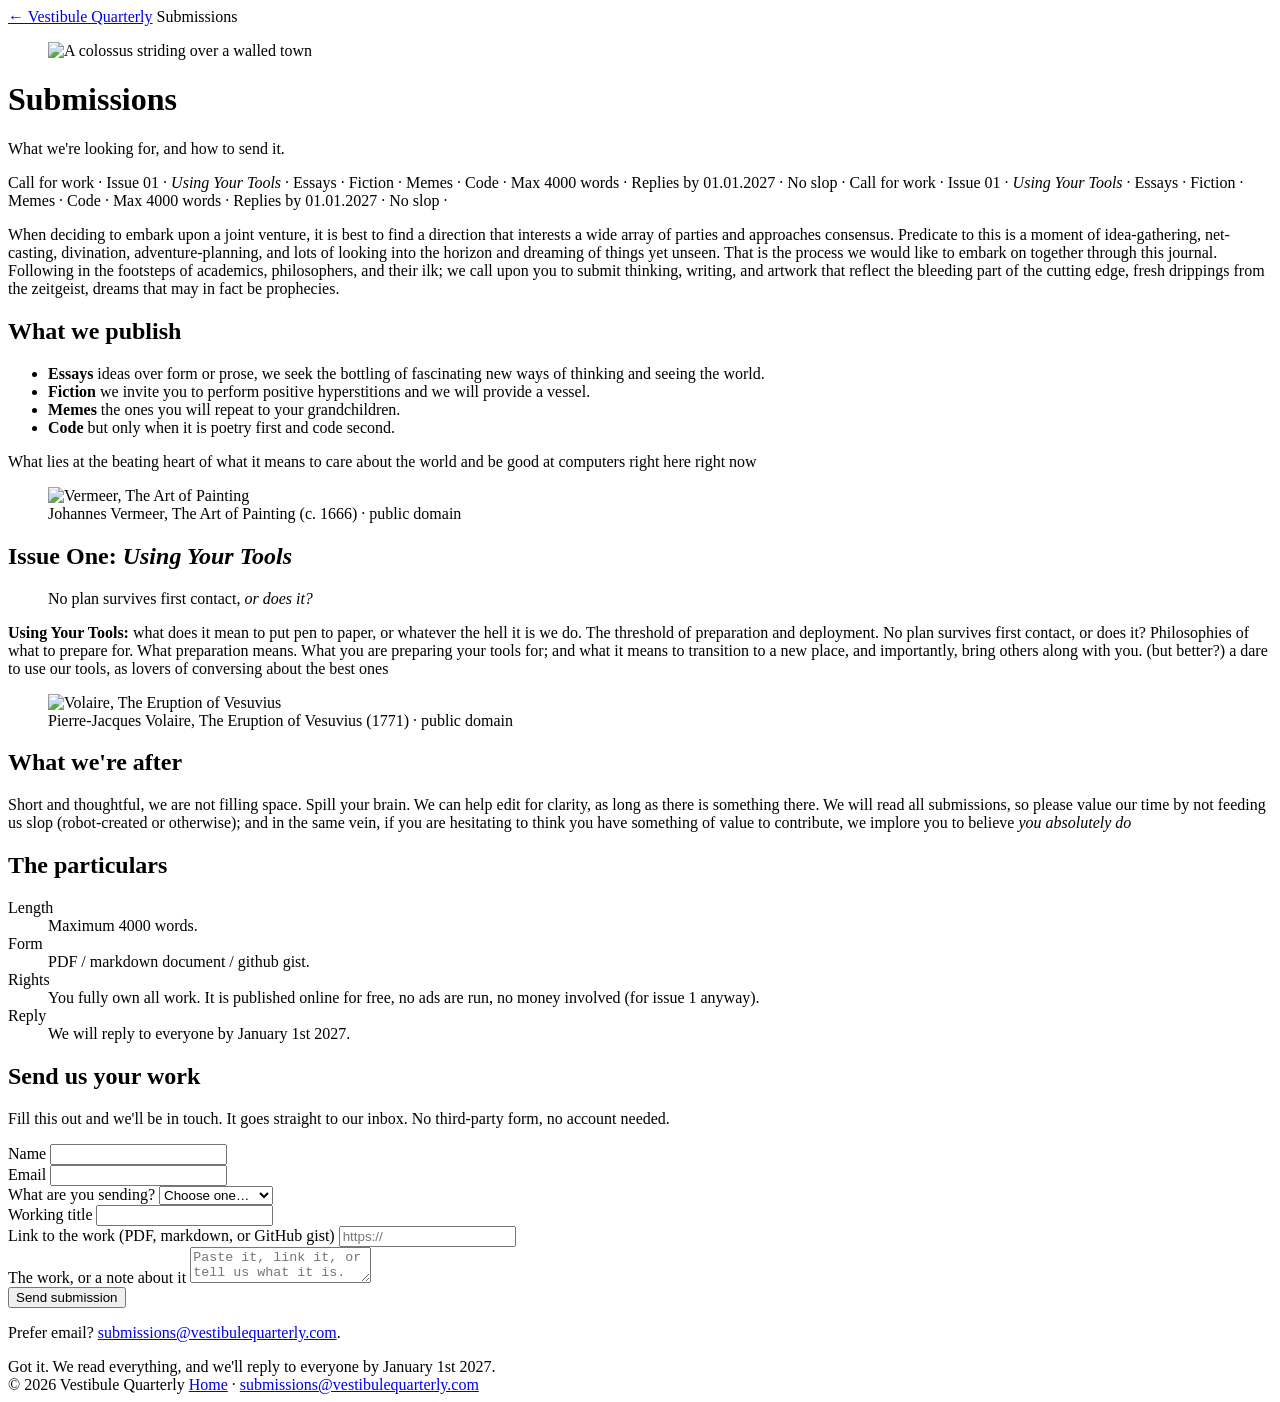
==== public/submissions/index.html @ 310992c3 "Point canonical/og:url at /submissions/ (the non-slash URL 308s) Co-Authored-By: Claude Opus 5.5 <no" ====
<!doctype html>
<html lang="en">
<head>
<meta charset="utf-8" />
<meta name="viewport" content="width=device-width, initial-scale=1, viewport-fit=cover" />
<title>Submissions · Vestibule Quarterly</title>
<meta name="description" content="What Vestibule Quarterly is looking for, and how to submit." />
<link rel="canonical" href="https://vestibulequarterly.com/submissions/" />

<!-- og / social share text -->
<meta property="og:type" content="website" />
<meta property="og:site_name" content="Vestibule Quarterly" />
<meta property="og:url" content="https://vestibulequarterly.com/submissions/" />
<meta property="og:title" content="Submissions · Vestibule Quarterly" />
<meta property="og:description" content="Call for work: Issue 01 of Vestibule Quarterly, Using Your Tools. Essays, fiction, memes, and code, up to 4000 words." />
<meta property="og:image" content="https://vestibulequarterly.com/art/og-submissions.jpg" />
<meta property="og:image:width" content="1200" />
<meta property="og:image:height" content="630" />
<meta property="og:image:alt" content="SUBMISSIONS, under a colossus striding over a walled town" />

<meta name="twitter:card" content="summary_large_image" />
<meta name="twitter:title" content="Submissions · Vestibule Quarterly" />
<meta name="twitter:description" content="Call for work: Issue 01 of Vestibule Quarterly, Using Your Tools. Essays, fiction, memes, and code, up to 4000 words." />
<meta name="twitter:image" content="https://vestibulequarterly.com/art/og-submissions.jpg" />

<meta name="theme-color" content="#f3eedf" media="(prefers-color-scheme: light)" />
<meta name="theme-color" content="#17140f" media="(prefers-color-scheme: dark)" />
<link rel="icon" href="/favicon.svg" type="image/svg+xml" />

<link rel="preload" href="/fonts/BigShouldersDisplay-900.woff2" as="font" type="font/woff2" crossorigin />
<link rel="preload" href="/fonts/Fraunces-var.woff2" as="font" type="font/woff2" crossorigin />
<link rel="preload" href="/fonts/SpaceGrotesk-var.woff2" as="font" type="font/woff2" crossorigin />

<link rel="stylesheet" href="/style.css" />
</head>
<body class="doc">

<!-- nav — full width -->
<nav class="top">
  <a class="home" href="/">← Vestibule Quarterly</a>
  <span>Submissions</span>
</nav>

<!-- hero — full bleed, edge to edge -->
<figure class="hero">
  <img src="/art/giant-hero.webp" alt="A colossus striding over a walled town" />
</figure>

<!-- XXL title -->
<header class="titleblock">
  <h1>Submissions</h1>
  <p class="dek">What we're looking for, and how to send it.</p>
</header>

<!-- ticker: restates the particulars; aria-hidden since it's decoration -->
<div class="ticker ticker--band" aria-hidden="true">
  <div class="ticker-track">
    <span>Call for work · Issue 01 · <em>Using Your Tools</em> · Essays · Fiction · Memes · Code · Max 4000 words · Replies by 01.01.2027 · No slop · </span>
    <span>Call for work · Issue 01 · <em>Using Your Tools</em> · Essays · Fiction · Memes · Code · Max 4000 words · Replies by 01.01.2027 · No slop · </span>
  </div>
</div>

<div class="wrap">

  <p class="lead">
    When deciding to embark upon a joint venture, it is best to find a direction
    that interests a wide array of parties and approaches consensus.
    Predicate to this is a moment of idea-gathering, net-casting, divination,
    adventure-planning, and lots of looking into the horizon and dreaming of
    things yet unseen.
    That is the process we would like to embark on together through this journal.
    Following in the footsteps of academics, philosophers, and their ilk; we call
    upon you to submit thinking, writing, and artwork that reflect the bleeding
    part of the cutting edge, fresh drippings from the zeitgeist, dreams that may
    in fact be prophecies.
  </p>

  <!-- what we publish -->
  <h2>What we publish</h2>
  <ul class="genres">
    <li><strong>Essays</strong> ideas over form or prose, we seek the bottling
      of fascinating new ways of thinking and seeing the world.</li>
    <li><strong>Fiction</strong> we invite you to perform positive hyperstitions
      and we will provide a vessel.</li>
    <li><strong>Memes</strong> the ones you will repeat to your grandchildren.</li>
    <li><strong>Code</strong> but only when it is poetry first and code second.</li>
  </ul>
  <p class="statement">What lies at the beating heart of what it means to care about the world and
    be good at computers right here right now</p>

  <figure class="print print--tall">
    <img src="/art/vermeer.png" alt="Vermeer, The Art of Painting" />
    <figcaption>Johannes Vermeer, The Art of Painting (c. 1666) · public domain</figcaption>
  </figure>

  <!-- issue one -->
  <h2>Issue One: <em>Using Your Tools</em></h2>

  <!-- pull quote, lifted from the paragraph below -->
  <blockquote class="pull" aria-hidden="true">No plan survives first contact, <em>or does it?</em></blockquote>
  <p>
    <strong>Using Your Tools:</strong> what does it mean to put pen to paper, or
    whatever the hell it is we do.
    The threshold of preparation and deployment.
    No plan survives first contact, or does it?
    Philosophies of what to prepare for. What preparation means.
    What you are preparing your tools for; and what it means to transition to a
    new place, and importantly, bring others along with you. (but better?)
    a dare to use our tools, as lovers of conversing about the best ones
  </p>

  <figure class="print">
    <img src="/art/vesuvius.png" alt="Volaire, The Eruption of Vesuvius" />
    <figcaption>Pierre-Jacques Volaire, The Eruption of Vesuvius (1771) · public domain</figcaption>
  </figure>

  <!-- what we're after -->
  <h2>What we're after</h2>
  <p>
    Short and thoughtful, we are not filling space. Spill your brain.
    We can help edit for clarity, as long as there is something there.
    We will read all submissions, so please value our time by not feeding us
    slop (robot-created or otherwise); and in the same vein, if you are
    hesitating to think you have something of value to contribute, we implore
    you to believe <em>you absolutely do</em>
  </p>

  <!-- the particulars -->
  <h2>The particulars</h2>
  <dl class="meta">
    <dt>Length</dt><dd>Maximum 4000 words.</dd>
    <dt>Form</dt><dd>PDF / markdown document / github gist.</dd>
    <dt>Rights</dt><dd>You fully own all work. It is published online for free, no ads are run, no money involved (for issue 1 anyway).</dd>
    <dt>Reply</dt><dd>We will reply to everyone by January 1st 2027.</dd>
  </dl>

  <!-- send us your work: labels, options and placeholders below are copy -->
  <h2>Send us your work</h2>
  <p>
    Fill this out and we'll be in touch.
    It goes straight to our inbox. No third-party form, no account needed.
  </p>

  <!-- form → /api/submit -->
  <form class="form-card" action="/api/submit" method="POST" id="subform">
    <div class="row">
      <div class="field">
        <label for="name">Name</label>
        <input id="name" name="name" type="text" required autocomplete="name" />
      </div>
      <div class="field">
        <label for="email">Email</label>
        <input id="email" name="email" type="email" required autocomplete="email" />
      </div>
    </div>
    <div class="field">
      <label for="kind">What are you sending?</label>
      <select id="kind" name="kind" required>
        <option value="" disabled selected>Choose one…</option>
        <option>Essay</option>
        <option>Fiction</option>
        <option>Meme</option>
        <option>Code</option>
        <option>Something else</option>
      </select>
    </div>
    <div class="field">
      <label for="title">Working title</label>
      <input id="title" name="title" type="text" />
    </div>
    <div class="field">
      <label for="link">Link to the work (PDF, markdown, or GitHub gist)</label>
      <input id="link" name="link" type="url" placeholder="https://" />
    </div>
    <div class="field">
      <label for="pitch">The work, or a note about it</label>
      <textarea id="pitch" name="pitch" placeholder="Paste it, link it, or tell us what it is."></textarea>
    </div>
    <button class="submit" type="submit">Send submission</button>
    <p class="fallback" data-note>
      Prefer email? <a href="mailto:submissions@vestibulequarterly.com">submissions@vestibulequarterly.com</a>.
    </p>
  </form>

  <!-- shown after a successful submit -->
  <div class="thanks" id="thanks">
    Got it. We read everything, and we'll reply to everyone by January 1st 2027.
  </div>

  <!-- footer -->
  <footer>
    <span>© 2026 Vestibule Quarterly</span>
    <span><a href="/">Home</a> · <a href="mailto:submissions@vestibulequarterly.com">submissions@vestibulequarterly.com</a></span>
  </footer>

</div>

<script src="/submit-form.js" defer></script>
</body>
</html>
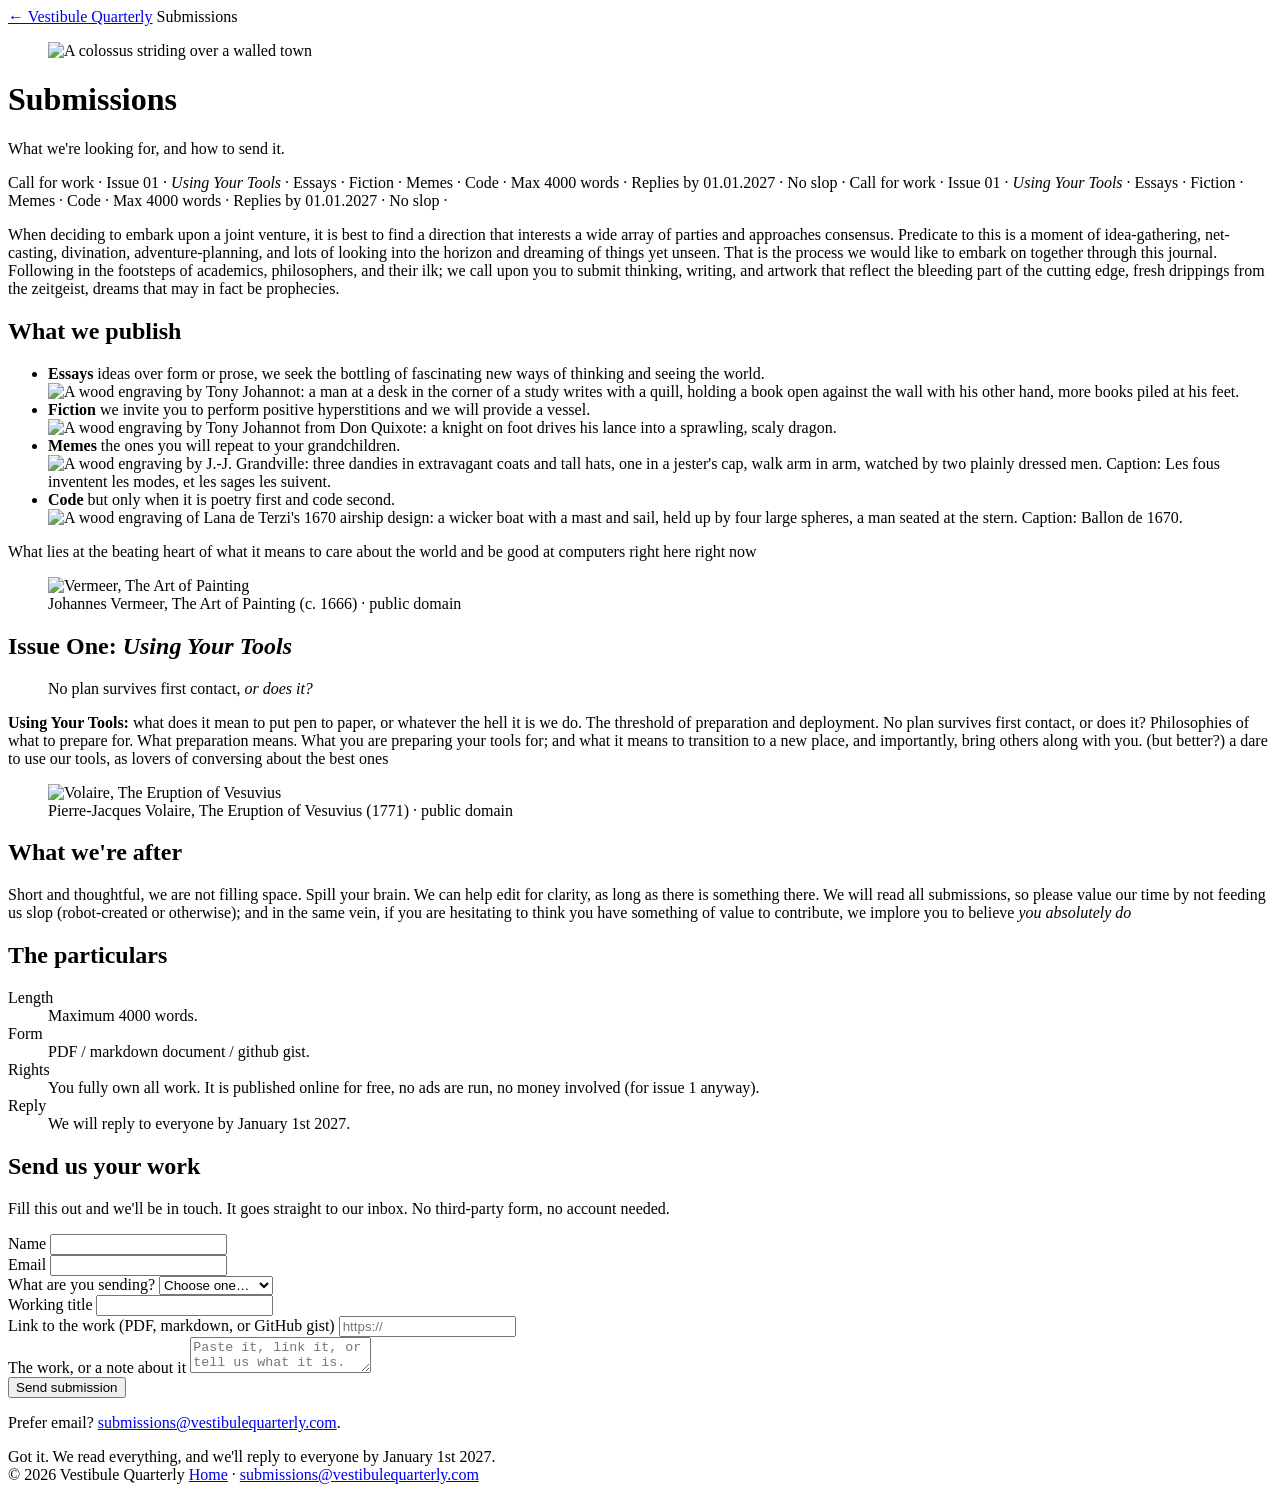
==== commit d2b8bcdb: "Add drake's engravings to the "what we publish" rows - 12 print-{essays,fiction,memes,code}-{240,384" ====
--- a/public/submissions/index.html
+++ b/public/submissions/index.html
@@ -77,13 +77,38 @@
 
   <!-- what we publish -->
   <h2>What we publish</h2>
+  <!-- engravings via drake's cut: Johannot, Grandville, de Terzi airship (all PD) -->
   <ul class="genres">
-    <li><strong>Essays</strong> ideas over form or prose, we seek the bottling
-      of fascinating new ways of thinking and seeing the world.</li>
-    <li><strong>Fiction</strong> we invite you to perform positive hyperstitions
-      and we will provide a vessel.</li>
-    <li><strong>Memes</strong> the ones you will repeat to your grandchildren.</li>
-    <li><strong>Code</strong> but only when it is poetry first and code second.</li>
+    <li>
+      <strong>Essays</strong>
+      <span>ideas over form or prose, we seek the bottling
+        of fascinating new ways of thinking and seeing the world.</span>
+      <img src="/art/print-essays-240.webp" srcset="/art/print-essays-240.webp 240w, /art/print-essays-384.webp 384w, /art/print-essays-576.webp 576w"
+           sizes="7rem" width="240" height="278" loading="lazy" decoding="async"
+           alt="A wood engraving by Tony Johannot: a man at a desk in the corner of a study writes with a quill, holding a book open against the wall with his other hand, more books piled at his feet." />
+    </li>
+    <li>
+      <strong>Fiction</strong>
+      <span>we invite you to perform positive hyperstitions
+        and we will provide a vessel.</span>
+      <img src="/art/print-fiction-240.webp" srcset="/art/print-fiction-240.webp 240w, /art/print-fiction-384.webp 384w, /art/print-fiction-576.webp 576w"
+           sizes="7rem" width="240" height="162" loading="lazy" decoding="async"
+           alt="A wood engraving by Tony Johannot from Don Quixote: a knight on foot drives his lance into a sprawling, scaly dragon." />
+    </li>
+    <li>
+      <strong>Memes</strong>
+      <span>the ones you will repeat to your grandchildren.</span>
+      <img src="/art/print-memes-240.webp" srcset="/art/print-memes-240.webp 240w, /art/print-memes-384.webp 384w, /art/print-memes-576.webp 576w"
+           sizes="7rem" width="240" height="328" loading="lazy" decoding="async"
+           alt="A wood engraving by J.-J. Grandville: three dandies in extravagant coats and tall hats, one in a jester's cap, walk arm in arm, watched by two plainly dressed men. Caption: Les fous inventent les modes, et les sages les suivent." />
+    </li>
+    <li>
+      <strong>Code</strong>
+      <span>but only when it is poetry first and code second.</span>
+      <img src="/art/print-code-240.webp" srcset="/art/print-code-240.webp 240w, /art/print-code-384.webp 384w, /art/print-code-576.webp 576w"
+           sizes="7rem" width="240" height="333" loading="lazy" decoding="async"
+           alt="A wood engraving of Lana de Terzi's 1670 airship design: a wicker boat with a mast and sail, held up by four large spheres, a man seated at the stern. Caption: Ballon de 1670." />
+    </li>
   </ul>
   <p class="statement">What lies at the beating heart of what it means to care about the world and
     be good at computers right here right now</p>
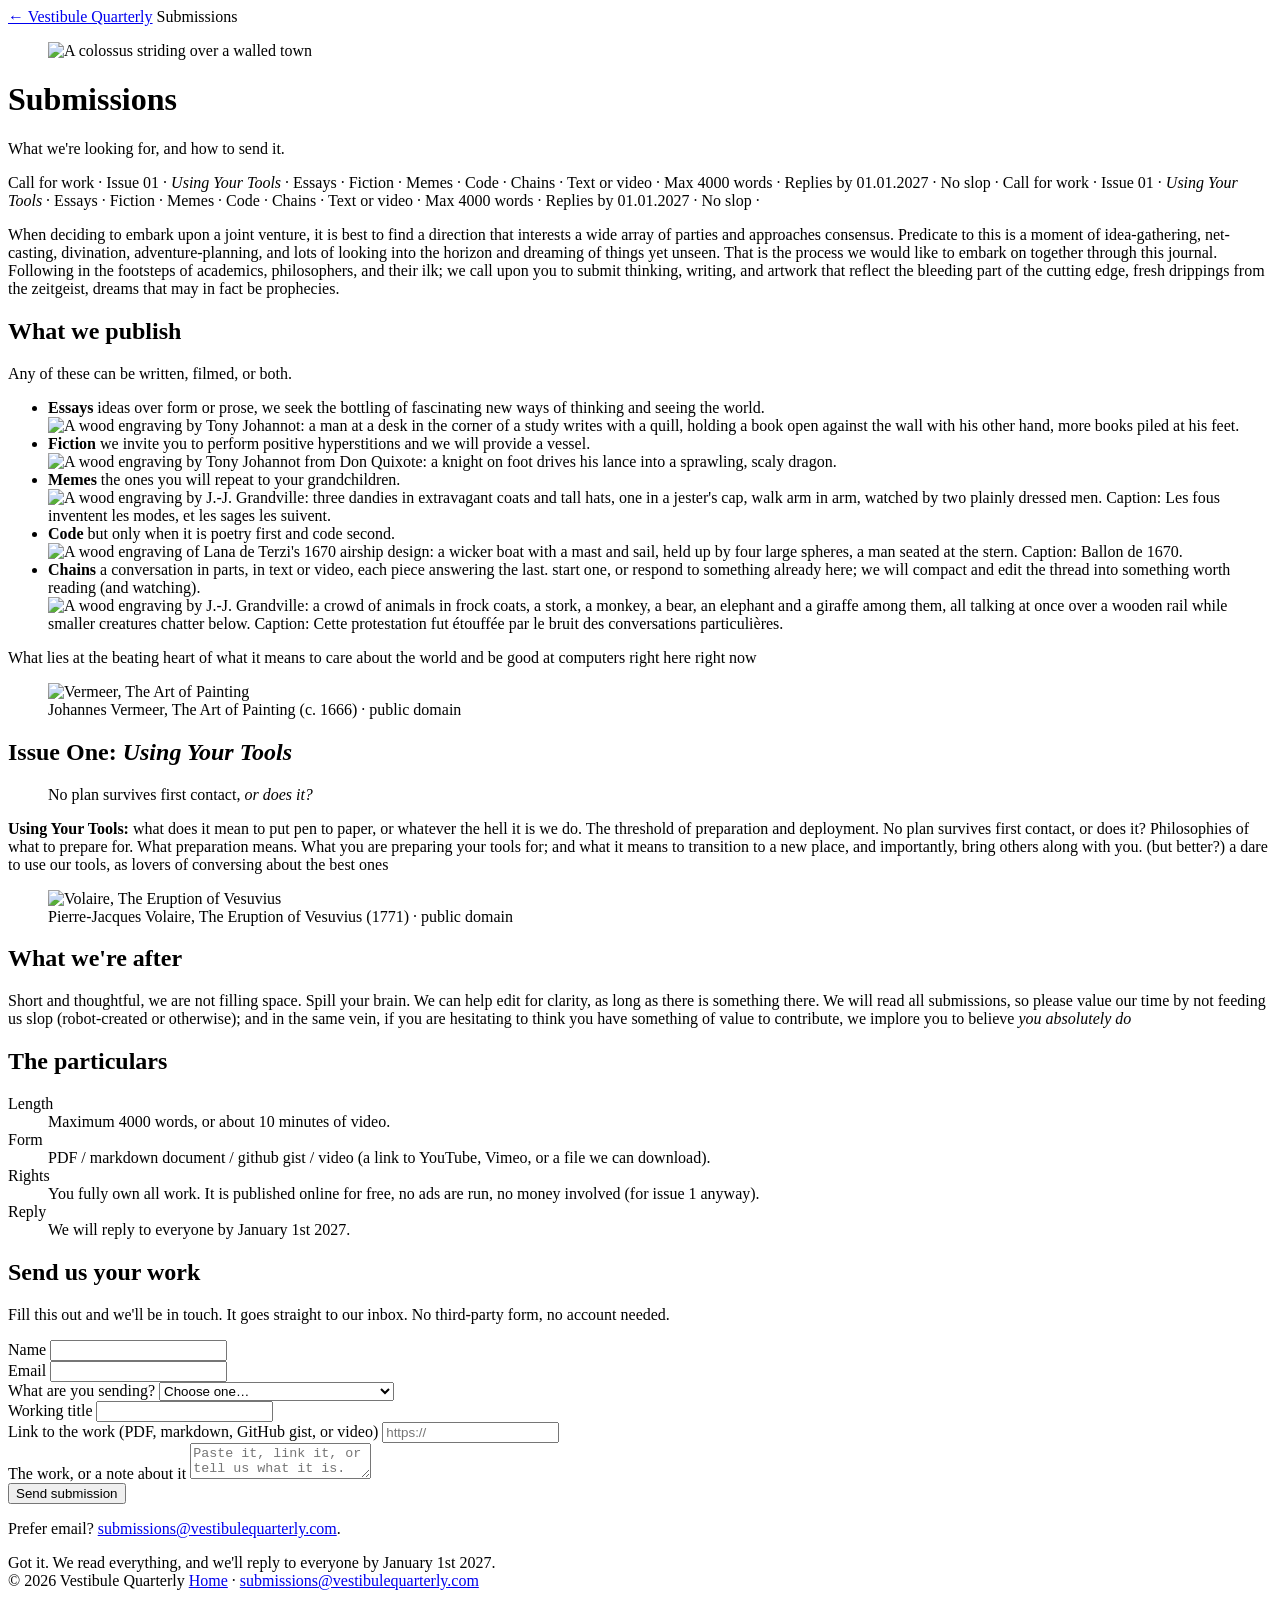
==== commit 3c87f607: "Make video + chains of responses explicit on both pages From community feedback (text/video discours" ====
--- a/public/submissions/index.html
+++ b/public/submissions/index.html
@@ -12,7 +12,7 @@
 <meta property="og:site_name" content="Vestibule Quarterly" />
 <meta property="og:url" content="https://vestibulequarterly.com/submissions/" />
 <meta property="og:title" content="Submissions · Vestibule Quarterly" />
-<meta property="og:description" content="Call for work: Issue 01 of Vestibule Quarterly, Using Your Tools. Essays, fiction, memes, and code, up to 4000 words." />
+<meta property="og:description" content="Call for work: Issue 01 of Vestibule Quarterly, Using Your Tools. Essays, fiction, memes, code, and chains of responses, in text or video." />
 <meta property="og:image" content="https://vestibulequarterly.com/art/og-submissions.jpg" />
 <meta property="og:image:width" content="1200" />
 <meta property="og:image:height" content="630" />
@@ -20,7 +20,7 @@
 
 <meta name="twitter:card" content="summary_large_image" />
 <meta name="twitter:title" content="Submissions · Vestibule Quarterly" />
-<meta name="twitter:description" content="Call for work: Issue 01 of Vestibule Quarterly, Using Your Tools. Essays, fiction, memes, and code, up to 4000 words." />
+<meta name="twitter:description" content="Call for work: Issue 01 of Vestibule Quarterly, Using Your Tools. Essays, fiction, memes, code, and chains of responses, in text or video." />
 <meta name="twitter:image" content="https://vestibulequarterly.com/art/og-submissions.jpg" />
 
 <meta name="theme-color" content="#f3eedf" media="(prefers-color-scheme: light)" />
@@ -31,7 +31,7 @@
 <link rel="preload" href="/fonts/Fraunces-var.woff2" as="font" type="font/woff2" crossorigin />
 <link rel="preload" href="/fonts/SpaceGrotesk-var.woff2" as="font" type="font/woff2" crossorigin />
 
-<link rel="stylesheet" href="/style.css" />
+<link rel="stylesheet" href="/style.css?v=2609250005" />
 </head>
 <body class="doc">
 
@@ -55,8 +55,8 @@
 <!-- ticker: restates the particulars; aria-hidden since it's decoration -->
 <div class="ticker ticker--band" aria-hidden="true">
   <div class="ticker-track">
-    <span>Call for work · Issue 01 · <em>Using Your Tools</em> · Essays · Fiction · Memes · Code · Max 4000 words · Replies by 01.01.2027 · No slop · </span>
-    <span>Call for work · Issue 01 · <em>Using Your Tools</em> · Essays · Fiction · Memes · Code · Max 4000 words · Replies by 01.01.2027 · No slop · </span>
+    <span>Call for work · Issue 01 · <em>Using Your Tools</em> · Essays · Fiction · Memes · Code · Chains · Text or video · Max 4000 words · Replies by 01.01.2027 · No slop · </span>
+    <span>Call for work · Issue 01 · <em>Using Your Tools</em> · Essays · Fiction · Memes · Code · Chains · Text or video · Max 4000 words · Replies by 01.01.2027 · No slop · </span>
   </div>
 </div>
 
@@ -77,7 +77,11 @@
 
   <!-- what we publish -->
   <h2>What we publish</h2>
-  <!-- engravings via drake's cut: Johannot, Grandville, de Terzi airship (all PD) -->
+  <!-- medium note -->
+  <p class="kinds-note">Any of these can be written, filmed, or both.</p>
+
+  <!-- engravings via drake's cut: Johannot, Grandville, de Terzi airship (all PD);
+       chains = Grandville, Scènes de la vie privée et publique des animaux, Met CC0 (DP887660) -->
   <ul class="genres">
     <li>
       <strong>Essays</strong>
@@ -108,6 +112,15 @@
       <img src="/art/print-code-240.webp" srcset="/art/print-code-240.webp 240w, /art/print-code-384.webp 384w, /art/print-code-576.webp 576w"
            sizes="7rem" width="240" height="333" loading="lazy" decoding="async"
            alt="A wood engraving of Lana de Terzi's 1670 airship design: a wicker boat with a mast and sail, held up by four large spheres, a man seated at the stern. Caption: Ballon de 1670." />
+    </li>
+    <li>
+      <strong>Chains</strong>
+      <span>a conversation in parts, in text or video, each piece answering
+        the last. start one, or respond to something already here; we will
+        compact and edit the thread into something worth reading (and watching).</span>
+      <img src="/art/print-chains-240.webp" srcset="/art/print-chains-240.webp 240w, /art/print-chains-384.webp 384w, /art/print-chains-576.webp 576w"
+           sizes="7rem" width="240" height="287" loading="lazy" decoding="async"
+           alt="A wood engraving by J.-J. Grandville: a crowd of animals in frock coats, a stork, a monkey, a bear, an elephant and a giraffe among them, all talking at once over a wooden rail while smaller creatures chatter below. Caption: Cette protestation fut étouffée par le bruit des conversations particulières." />
     </li>
   </ul>
   <p class="statement">What lies at the beating heart of what it means to care about the world and
@@ -153,8 +166,8 @@
   <!-- the particulars -->
   <h2>The particulars</h2>
   <dl class="meta">
-    <dt>Length</dt><dd>Maximum 4000 words.</dd>
-    <dt>Form</dt><dd>PDF / markdown document / github gist.</dd>
+    <dt>Length</dt><dd>Maximum 4000 words, or about 10 minutes of video.</dd>
+    <dt>Form</dt><dd>PDF / markdown document / github gist / video (a link to YouTube, Vimeo, or a file we can download).</dd>
     <dt>Rights</dt><dd>You fully own all work. It is published online for free, no ads are run, no money involved (for issue 1 anyway).</dd>
     <dt>Reply</dt><dd>We will reply to everyone by January 1st 2027.</dd>
   </dl>
@@ -186,6 +199,7 @@
         <option>Fiction</option>
         <option>Meme</option>
         <option>Code</option>
+        <option>Chain (a response to another piece)</option>
         <option>Something else</option>
       </select>
     </div>
@@ -194,12 +208,12 @@
       <input id="title" name="title" type="text" />
     </div>
     <div class="field">
-      <label for="link">Link to the work (PDF, markdown, or GitHub gist)</label>
+      <label for="link">Link to the work (PDF, markdown, GitHub gist, or video)</label>
       <input id="link" name="link" type="url" placeholder="https://" />
     </div>
     <div class="field">
       <label for="pitch">The work, or a note about it</label>
-      <textarea id="pitch" name="pitch" placeholder="Paste it, link it, or tell us what it is."></textarea>
+      <textarea id="pitch" name="pitch" placeholder="Paste it, link it, or tell us what it is. Responding to another piece? Say which."></textarea>
     </div>
     <button class="submit" type="submit">Send submission</button>
     <p class="fallback" data-note>
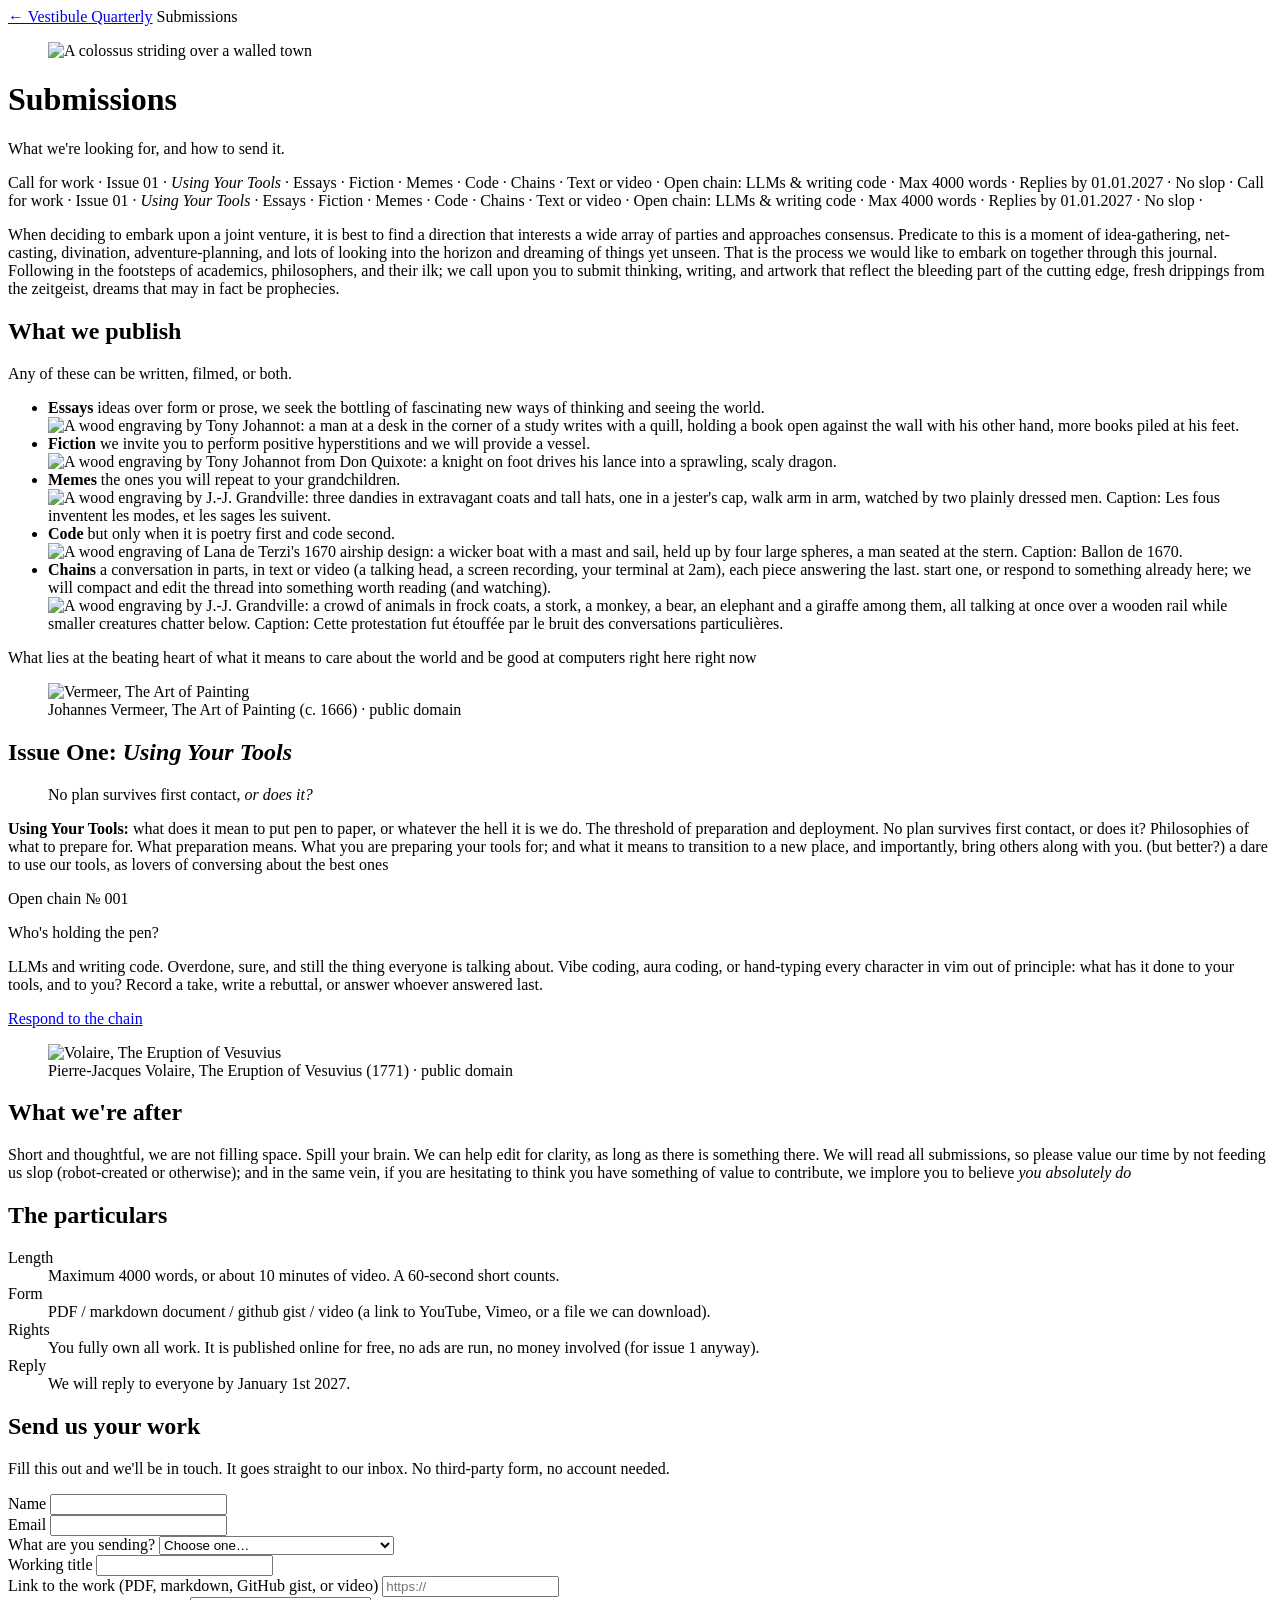
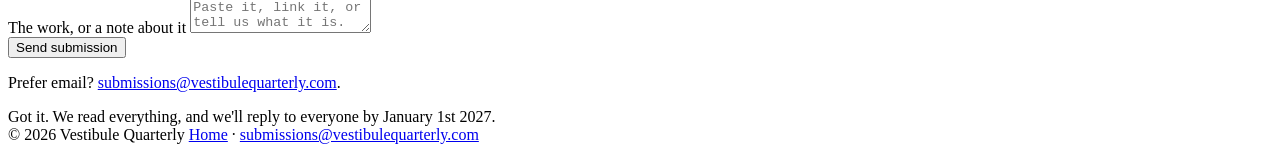
==== commit 2f8632bf: "Open chain № 001: LLMs and writing code - Issue One gets an "open chain" ticket: "Who's holding the " ====
--- a/public/submissions/index.html
+++ b/public/submissions/index.html
@@ -31,7 +31,7 @@
 <link rel="preload" href="/fonts/Fraunces-var.woff2" as="font" type="font/woff2" crossorigin />
 <link rel="preload" href="/fonts/SpaceGrotesk-var.woff2" as="font" type="font/woff2" crossorigin />
 
-<link rel="stylesheet" href="/style.css?v=2609250005" />
+<link rel="stylesheet" href="/style.css?v=2609250013" />
 </head>
 <body class="doc">
 
@@ -55,8 +55,8 @@
 <!-- ticker: restates the particulars; aria-hidden since it's decoration -->
 <div class="ticker ticker--band" aria-hidden="true">
   <div class="ticker-track">
-    <span>Call for work · Issue 01 · <em>Using Your Tools</em> · Essays · Fiction · Memes · Code · Chains · Text or video · Max 4000 words · Replies by 01.01.2027 · No slop · </span>
-    <span>Call for work · Issue 01 · <em>Using Your Tools</em> · Essays · Fiction · Memes · Code · Chains · Text or video · Max 4000 words · Replies by 01.01.2027 · No slop · </span>
+    <span>Call for work · Issue 01 · <em>Using Your Tools</em> · Essays · Fiction · Memes · Code · Chains · Text or video · Open chain: LLMs &amp; writing code · Max 4000 words · Replies by 01.01.2027 · No slop · </span>
+    <span>Call for work · Issue 01 · <em>Using Your Tools</em> · Essays · Fiction · Memes · Code · Chains · Text or video · Open chain: LLMs &amp; writing code · Max 4000 words · Replies by 01.01.2027 · No slop · </span>
   </div>
 </div>
 
@@ -115,8 +115,8 @@
     </li>
     <li>
       <strong>Chains</strong>
-      <span>a conversation in parts, in text or video, each piece answering
-        the last. start one, or respond to something already here; we will
+      <span>a conversation in parts, in text or video (a talking head, a
+        screen recording, your terminal at 2am), each piece answering the last. start one, or respond to something already here; we will
         compact and edit the thread into something worth reading (and watching).</span>
       <img src="/art/print-chains-240.webp" srcset="/art/print-chains-240.webp 240w, /art/print-chains-384.webp 384w, /art/print-chains-576.webp 576w"
            sizes="7rem" width="240" height="287" loading="lazy" decoding="async"
@@ -147,6 +147,19 @@
     a dare to use our tools, as lovers of conversing about the best ones
   </p>
 
+  <!-- open chain: the first prompt a Chain can answer. swap it out as chains close -->
+  <aside class="chain" id="open-chain">
+    <p class="chain-tag">Open chain № 001</p>
+    <p class="chain-q">Who's holding the pen?</p>
+    <p class="chain-body">
+      LLMs and writing code. Overdone, sure, and still the thing everyone is
+      talking about. Vibe coding, aura coding, or hand-typing every character
+      in vim out of principle: what has it done to your tools, and to you?
+      Record a take, write a rebuttal, or answer whoever answered last.
+    </p>
+    <a class="chain-go" href="#subform" data-chain>Respond to the chain</a>
+  </aside>
+
   <figure class="print">
     <img src="/art/vesuvius.png" alt="Volaire, The Eruption of Vesuvius" />
     <figcaption>Pierre-Jacques Volaire, The Eruption of Vesuvius (1771) · public domain</figcaption>
@@ -166,7 +179,7 @@
   <!-- the particulars -->
   <h2>The particulars</h2>
   <dl class="meta">
-    <dt>Length</dt><dd>Maximum 4000 words, or about 10 minutes of video.</dd>
+    <dt>Length</dt><dd>Maximum 4000 words, or about 10 minutes of video. A 60-second short counts.</dd>
     <dt>Form</dt><dd>PDF / markdown document / github gist / video (a link to YouTube, Vimeo, or a file we can download).</dd>
     <dt>Rights</dt><dd>You fully own all work. It is published online for free, no ads are run, no money involved (for issue 1 anyway).</dd>
     <dt>Reply</dt><dd>We will reply to everyone by January 1st 2027.</dd>
@@ -234,6 +247,6 @@
 
 </div>
 
-<script src="/submit-form.js" defer></script>
+<script src="/submit-form.js?v=2609250013" defer></script>
 </body>
 </html>
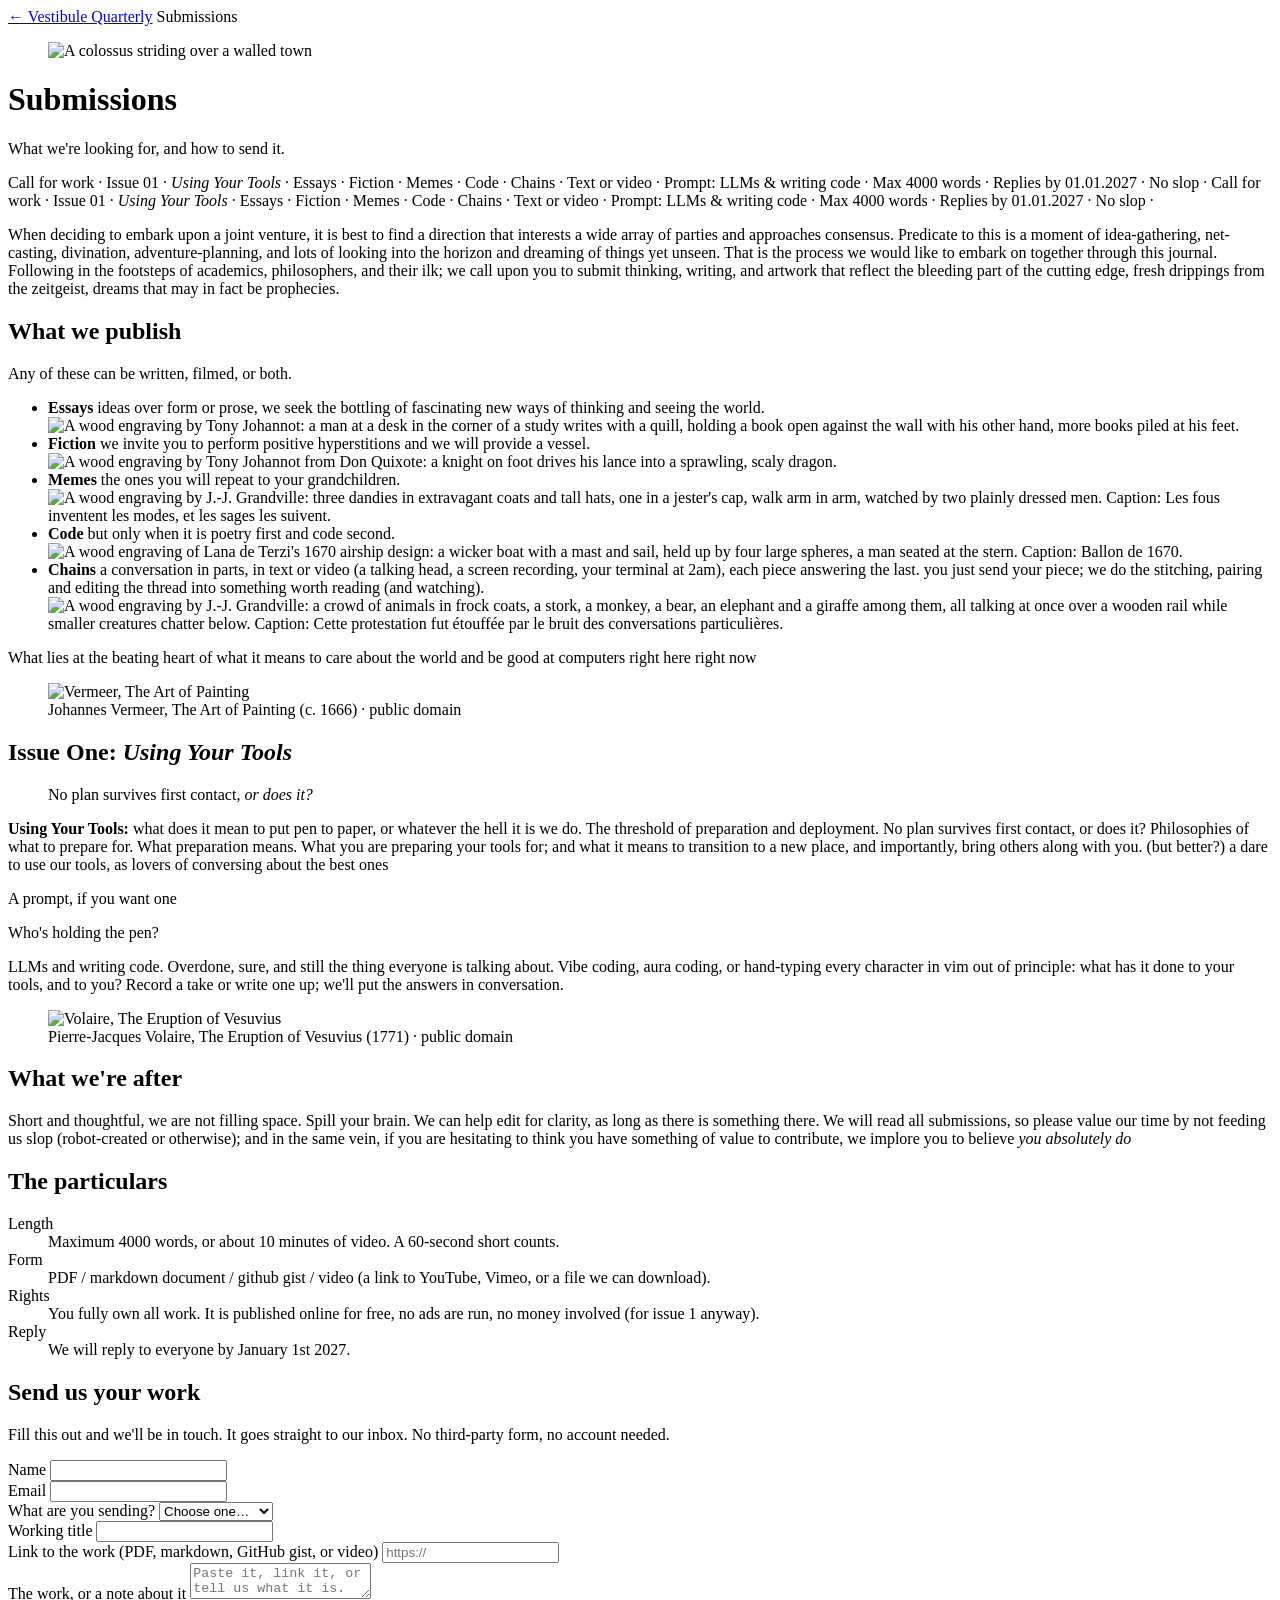
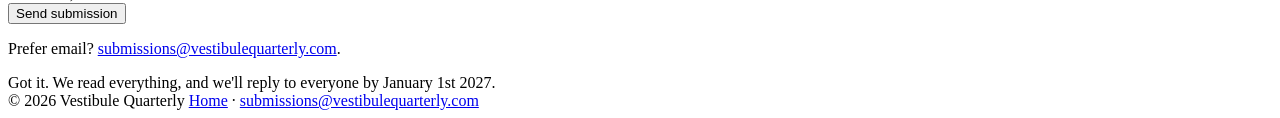
==== commit d19a4f28: "Chains are curated by us, not a submitter mechanic - drop the Respond button + its preselect JS, the" ====
--- a/public/submissions/index.html
+++ b/public/submissions/index.html
@@ -31,7 +31,7 @@
 <link rel="preload" href="/fonts/Fraunces-var.woff2" as="font" type="font/woff2" crossorigin />
 <link rel="preload" href="/fonts/SpaceGrotesk-var.woff2" as="font" type="font/woff2" crossorigin />
 
-<link rel="stylesheet" href="/style.css?v=2609250013" />
+<link rel="stylesheet" href="/style.css?v=2609250017" />
 </head>
 <body class="doc">
 
@@ -55,8 +55,8 @@
 <!-- ticker: restates the particulars; aria-hidden since it's decoration -->
 <div class="ticker ticker--band" aria-hidden="true">
   <div class="ticker-track">
-    <span>Call for work · Issue 01 · <em>Using Your Tools</em> · Essays · Fiction · Memes · Code · Chains · Text or video · Open chain: LLMs &amp; writing code · Max 4000 words · Replies by 01.01.2027 · No slop · </span>
-    <span>Call for work · Issue 01 · <em>Using Your Tools</em> · Essays · Fiction · Memes · Code · Chains · Text or video · Open chain: LLMs &amp; writing code · Max 4000 words · Replies by 01.01.2027 · No slop · </span>
+    <span>Call for work · Issue 01 · <em>Using Your Tools</em> · Essays · Fiction · Memes · Code · Chains · Text or video · Prompt: LLMs &amp; writing code · Max 4000 words · Replies by 01.01.2027 · No slop · </span>
+    <span>Call for work · Issue 01 · <em>Using Your Tools</em> · Essays · Fiction · Memes · Code · Chains · Text or video · Prompt: LLMs &amp; writing code · Max 4000 words · Replies by 01.01.2027 · No slop · </span>
   </div>
 </div>
 
@@ -116,8 +116,9 @@
     <li>
       <strong>Chains</strong>
       <span>a conversation in parts, in text or video (a talking head, a
-        screen recording, your terminal at 2am), each piece answering the last. start one, or respond to something already here; we will
-        compact and edit the thread into something worth reading (and watching).</span>
+        screen recording, your terminal at 2am), each piece answering the last. you just send
+        your piece; we do the stitching, pairing and editing the thread into
+        something worth reading (and watching).</span>
       <img src="/art/print-chains-240.webp" srcset="/art/print-chains-240.webp 240w, /art/print-chains-384.webp 384w, /art/print-chains-576.webp 576w"
            sizes="7rem" width="240" height="287" loading="lazy" decoding="async"
            alt="A wood engraving by J.-J. Grandville: a crowd of animals in frock coats, a stork, a monkey, a bear, an elephant and a giraffe among them, all talking at once over a wooden rail while smaller creatures chatter below. Caption: Cette protestation fut étouffée par le bruit des conversations particulières." />
@@ -147,17 +148,16 @@
     a dare to use our tools, as lovers of conversing about the best ones
   </p>
 
-  <!-- open chain: the first prompt a Chain can answer. swap it out as chains close -->
-  <aside class="chain" id="open-chain">
-    <p class="chain-tag">Open chain № 001</p>
+  <!-- a prompt for issue one. chains are assembled by us from what comes in -->
+  <aside class="chain" id="prompt">
+    <p class="chain-tag">A prompt, if you want one</p>
     <p class="chain-q">Who's holding the pen?</p>
     <p class="chain-body">
       LLMs and writing code. Overdone, sure, and still the thing everyone is
       talking about. Vibe coding, aura coding, or hand-typing every character
       in vim out of principle: what has it done to your tools, and to you?
-      Record a take, write a rebuttal, or answer whoever answered last.
+      Record a take or write one up; we'll put the answers in conversation.
     </p>
-    <a class="chain-go" href="#subform" data-chain>Respond to the chain</a>
   </aside>
 
   <figure class="print">
@@ -212,7 +212,6 @@
         <option>Fiction</option>
         <option>Meme</option>
         <option>Code</option>
-        <option>Chain (a response to another piece)</option>
         <option>Something else</option>
       </select>
     </div>
@@ -226,7 +225,7 @@
     </div>
     <div class="field">
       <label for="pitch">The work, or a note about it</label>
-      <textarea id="pitch" name="pitch" placeholder="Paste it, link it, or tell us what it is. Responding to another piece? Say which."></textarea>
+      <textarea id="pitch" name="pitch" placeholder="Paste it, link it, or tell us what it is."></textarea>
     </div>
     <button class="submit" type="submit">Send submission</button>
     <p class="fallback" data-note>
@@ -247,6 +246,6 @@
 
 </div>
 
-<script src="/submit-form.js?v=2609250013" defer></script>
+<script src="/submit-form.js?v=2609250017" defer></script>
 </body>
 </html>
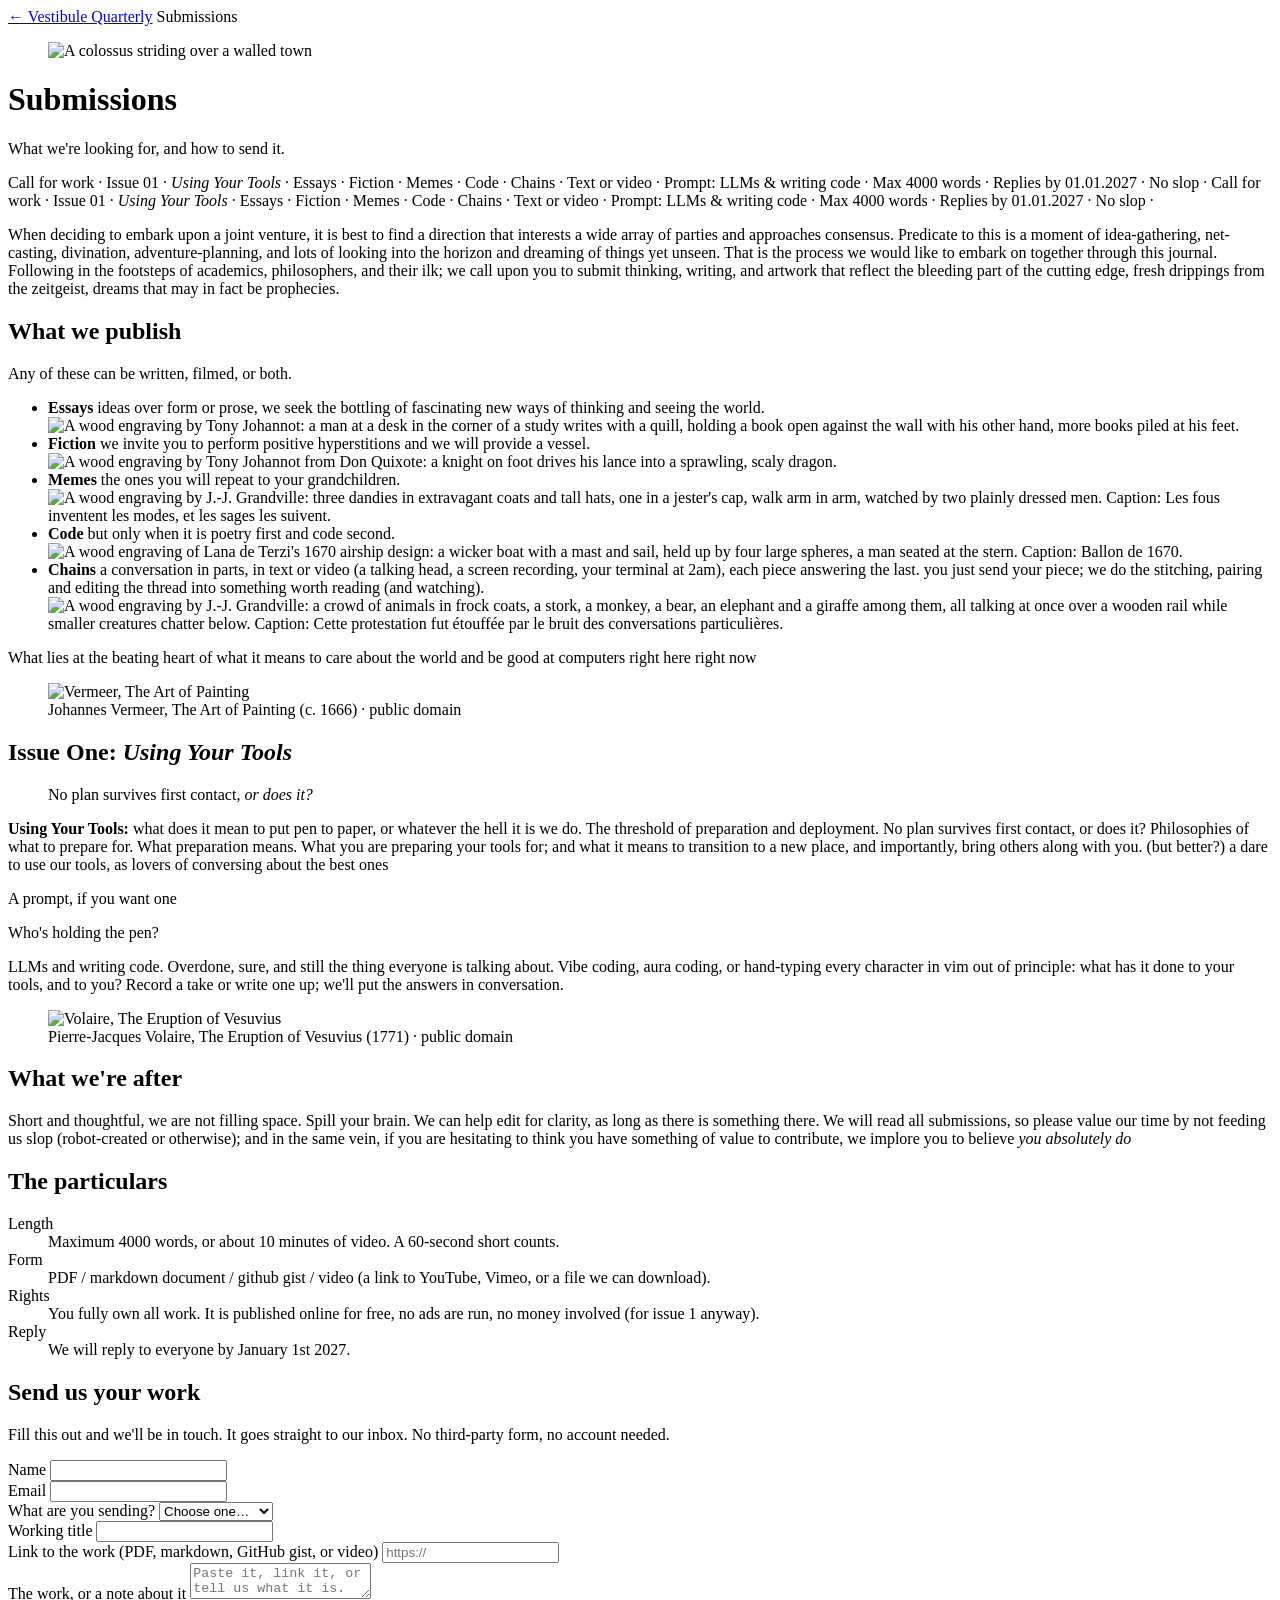
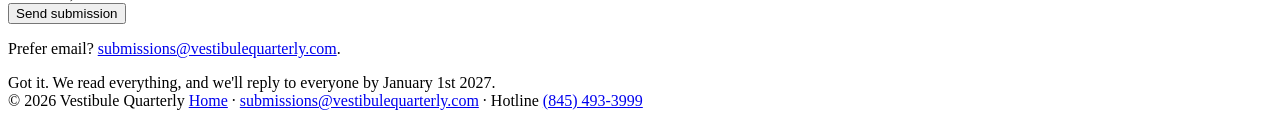
==== commit ad630762: "Footer: add the hotline number Co-Authored-By: Claude Opus 5.5 <noreply@anthropic.com>" ====
--- a/public/submissions/index.html
+++ b/public/submissions/index.html
@@ -241,7 +241,7 @@
   <!-- footer -->
   <footer>
     <span>© 2026 Vestibule Quarterly</span>
-    <span><a href="/">Home</a> · <a href="mailto:submissions@vestibulequarterly.com">submissions@vestibulequarterly.com</a></span>
+    <span><a href="/">Home</a> · <a href="mailto:submissions@vestibulequarterly.com">submissions@vestibulequarterly.com</a> · Hotline <a href="tel:+18454933999">(845) 493-3999</a></span>
   </footer>
 
 </div>
